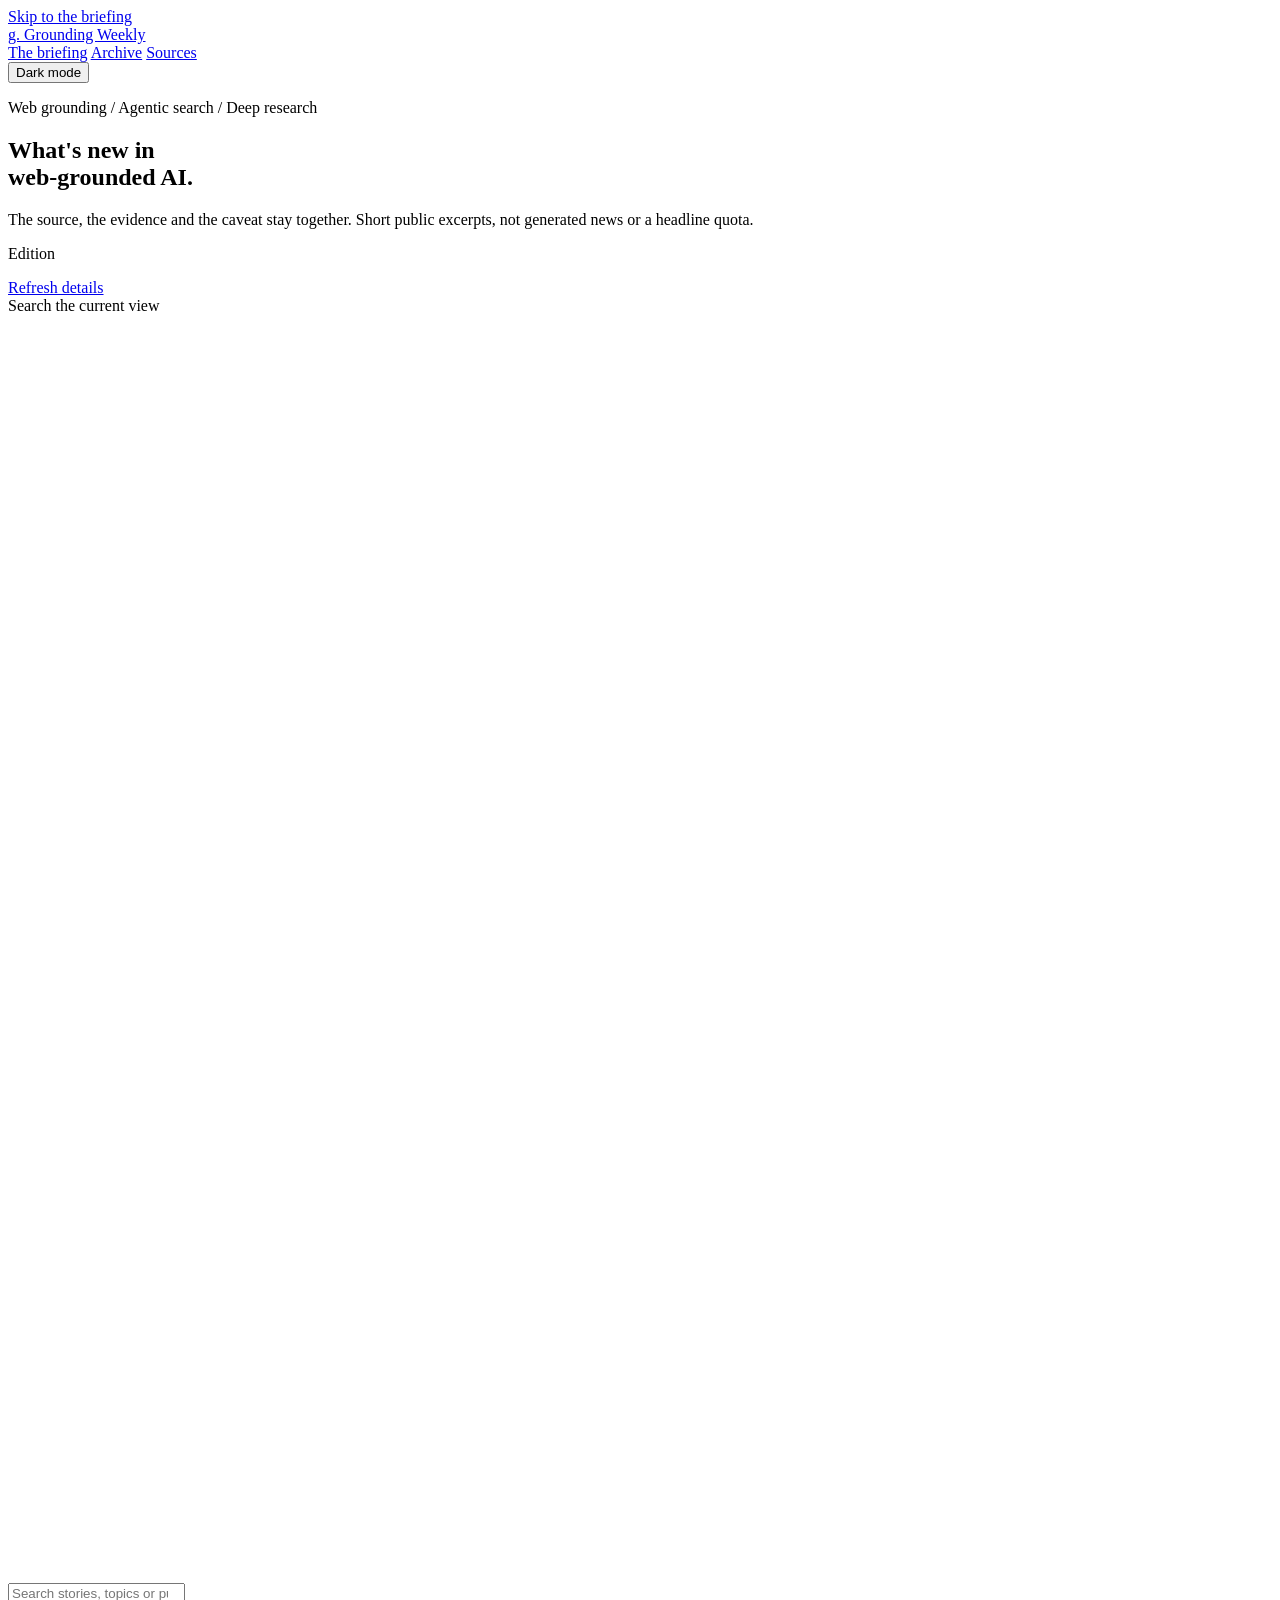
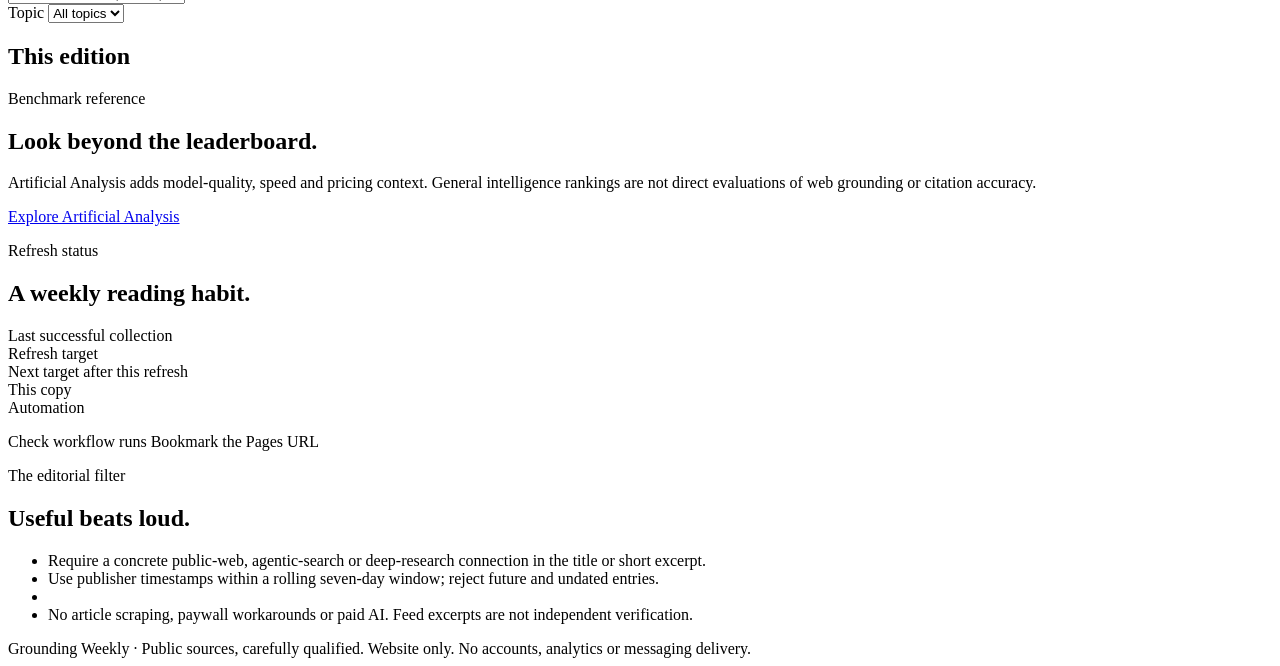
==== web/template.html @ cc0285ed "Build Grounding Weekly reader and scheduled public-source refresh Add bounded public feed collection" ====
<!doctype html>
<html lang="en">
<head>
  <meta charset="utf-8">
  <meta name="viewport" content="width=device-width, initial-scale=1">
  <meta http-equiv="Content-Security-Policy" content="@@CSP@@">
  <meta name="referrer" content="no-referrer">
  <meta name="description" content="An evidence-first weekly briefing on public-web grounding, agentic search and deep research. Public excerpts, source health and an honest archive.">
  <link rel="canonical" href="@@CANONICAL@@">
  <title>Grounding Weekly</title>
  <script>@@THEME@@</script>
  <style>@@STYLE@@</style>
</head>
<body>
  <a class="skip-link" href="#main-content">Skip to the briefing</a>
  <div class="shell">
    <header class="masthead">
      <a class="brand" href="#edition" aria-label="Grounding Weekly home">
        <span class="brand-mark" aria-hidden="true">g.</span>
        <span>Grounding <span class="brand-accent">Weekly</span></span>
      </a>
      <nav class="nav" aria-label="Main navigation">
        <a href="#edition" data-nav="edition" aria-current="page">The briefing</a>
        <a href="#archive" data-nav="archive">Archive</a>
        <a href="#sources" data-nav="sources">Sources</a>
      </nav>
      <button class="theme-button" id="theme-toggle" type="button" aria-pressed="false">Dark mode</button>
    </header>
    <section class="hero" aria-labelledby="page-title">
      <div>
        <p class="eyebrow">Web grounding / Agentic search / Deep research</p>
        <h1 id="page-title">What's new in<br>web-grounded AI.</h1>
        <p class="hero-copy">The source, the evidence and the caveat stay together. Short public excerpts, not generated news or a headline quota.</p>
      </div>
      <div class="edition-stamp">
        <p class="eyebrow" id="stamp-label">Edition</p>
        <strong id="stamp-date"></strong>
        <p class="small muted" id="stamp-note"></p>
      </div>
    </section>
    <div class="freshness-banner" id="freshness-banner" role="status">
      <span id="freshness-summary"></span>
      <a href="#update-status">Refresh details</a>
    </div>
    <div id="load-error" class="error" role="alert" hidden></div>
    <noscript><p class="error">Enable JavaScript to browse the briefing, filters and source library. This self-contained reader makes no background requests and needs no external scripts.</p></noscript>
    <main id="main-content" tabindex="-1">
      <div class="toolbar">
        <div class="search-wrap">
          <label for="search">Search the current view</label>
          <svg viewBox="0 0 24 24" fill="none" stroke-width="1.7" aria-hidden="true"><circle cx="10.5" cy="10.5" r="6.5"></circle><path d="m16 16 5 5"></path></svg>
          <input id="search" type="search" placeholder="Search stories, topics or publishers" autocomplete="off" spellcheck="false" aria-controls="view-content">
          <button id="clear-search" type="button" hidden aria-label="Clear search">Clear</button>
        </div>
        <label for="filter" class="eyebrow" id="filter-label">Topic</label>
        <select id="filter" aria-labelledby="filter-label" aria-controls="view-content"><option value="all">All topics</option></select>
      </div>
      <div class="layout">
        <div id="view-content">
          <section id="edition-view" aria-labelledby="edition-heading">
            <div class="section-top">
              <h2 id="edition-heading">This edition</h2>
              <span class="result-count mono" id="edition-count" role="status" aria-live="polite"></span>
            </div>
            <p class="section-description" id="edition-description"></p>
            <div id="story-list" class="stories"></div>
          </section>
          <section id="archive-view" aria-labelledby="archive-heading" hidden>
            <div class="section-top">
              <h2 id="archive-heading">The archive</h2>
              <span class="result-count mono" id="archive-count" role="status" aria-live="polite"></span>
            </div>
            <p class="section-description">Saved editions, including quiet weeks. Dates and source health belong to each snapshot; old stories are not announced again. Same-day refreshes update one edition.</p>
            <div id="archive-list" class="stories"></div>
          </section>
          <section id="sources-view" aria-labelledby="sources-heading" hidden>
            <div class="section-top">
              <h2 id="sources-heading">The source library</h2>
              <span class="result-count mono" id="sources-count" role="status" aria-live="polite"></span>
            </div>
            <p class="section-description" id="source-description"></p>
            <div class="source-intro" id="source-intro"></div>
            <div id="source-list" class="source-list"></div>
          </section>
        </div>
        <aside class="sidebar" aria-label="Reading notes and refresh status">
          <section class="side-panel">
            <p class="eyebrow">Benchmark reference</p>
            <h2>Look beyond the leaderboard.</h2>
            <p>Artificial Analysis adds model-quality, speed and pricing context. General intelligence rankings are not direct evaluations of web grounding or citation accuracy.</p>
            <a href="https://artificialanalysis.ai/" target="_blank" rel="noopener noreferrer">Explore Artificial Analysis</a>
          </section>
          <section class="side-panel" id="update-status" aria-labelledby="update-heading">
            <p class="eyebrow">Refresh status</p>
            <h2 id="update-heading">A weekly reading habit.</h2>
            <p id="coverage-summary"></p>
            <dl>
              <div class="status-row"><dt>Last successful collection</dt><dd id="refresh-date"></dd></div>
              <div class="status-row"><dt>Refresh target</dt><dd id="cadence"></dd></div>
              <div class="status-row"><dt>Next target after this refresh</dt><dd id="next-refresh"></dd></div>
              <div class="status-row"><dt>This copy</dt><dd id="hosting-status"></dd></div>
              <div class="status-row"><dt>Automation</dt><dd id="automation-status"></dd></div>
            </dl>
            <p class="small" id="freshness-note"></p>
            <a id="workflow-link" target="_blank" rel="noopener noreferrer">Check workflow runs</a>
            <a id="site-link" target="_blank" rel="noopener noreferrer">Bookmark the Pages URL</a>
          </section>
          <section class="side-panel">
            <p class="eyebrow">The editorial filter</p>
            <h2>Useful beats loud.</h2>
            <ul>
              <li>Require a concrete public-web, agentic-search or deep-research connection in the title or short excerpt.</li>
              <li>Use publisher timestamps within a rolling seven-day window; reject future and undated entries.</li>
              <li id="selection-limits"></li>
              <li>No article scraping, paywall workarounds or paid AI. Feed excerpts are not independent verification.</li>
            </ul>
          </section>
        </aside>
      </div>
    </main>
    <footer class="footer">
      <span>Grounding Weekly &middot; Public sources, carefully qualified.</span>
      <span>Website only. No accounts, analytics or messaging delivery.</span>
    </footer>
  </div>
  <template id="story-template">
    <article class="story">
      <div class="story-content">
        <div class="story-tags"><span class="tag accent" data-field="kind"></span><span class="tag" data-field="topic"></span><span class="small muted" data-field="date"></span></div>
        <h3 data-field="title"></h3>
        <p class="eyebrow excerpt-label" data-field="excerptLabel"></p>
        <p class="story-summary" data-field="excerpt"></p>
        <div class="why"><strong>WHY INCLUDED</strong><p data-field="why"></p></div>
      </div>
      <div class="evidence-strip">
        <div><small>Publisher source</small><a data-field="source-link" target="_blank" rel="noopener noreferrer"></a></div>
        <div><small>Evidence label</small><span class="status-text" data-field="evidence"></span></div>
      </div>
      <details class="story-notes"><summary>Evidence and caveats</summary><p data-field="caveat"></p></details>
    </article>
  </template>
  <script id="briefing-data" type="application/json">@@DATA@@</script>
  <script>@@APP@@</script>
</body>
</html>
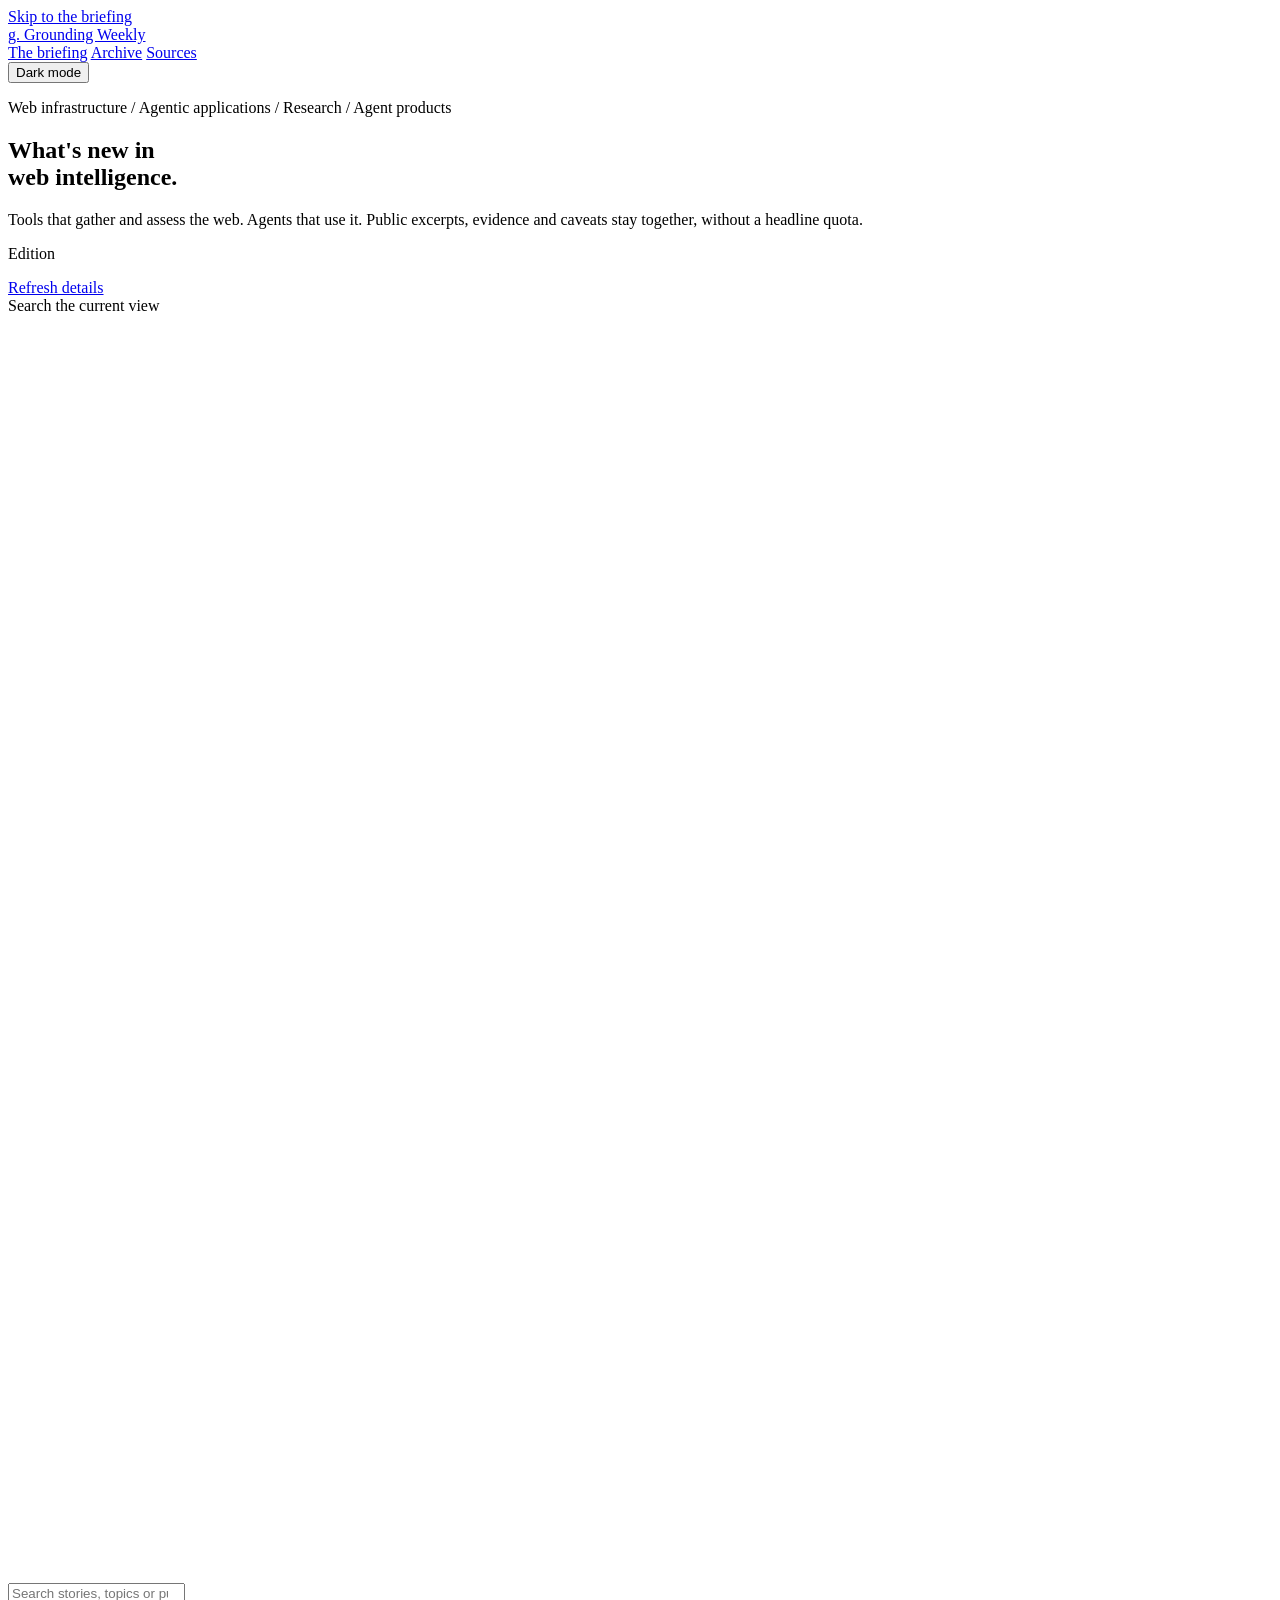
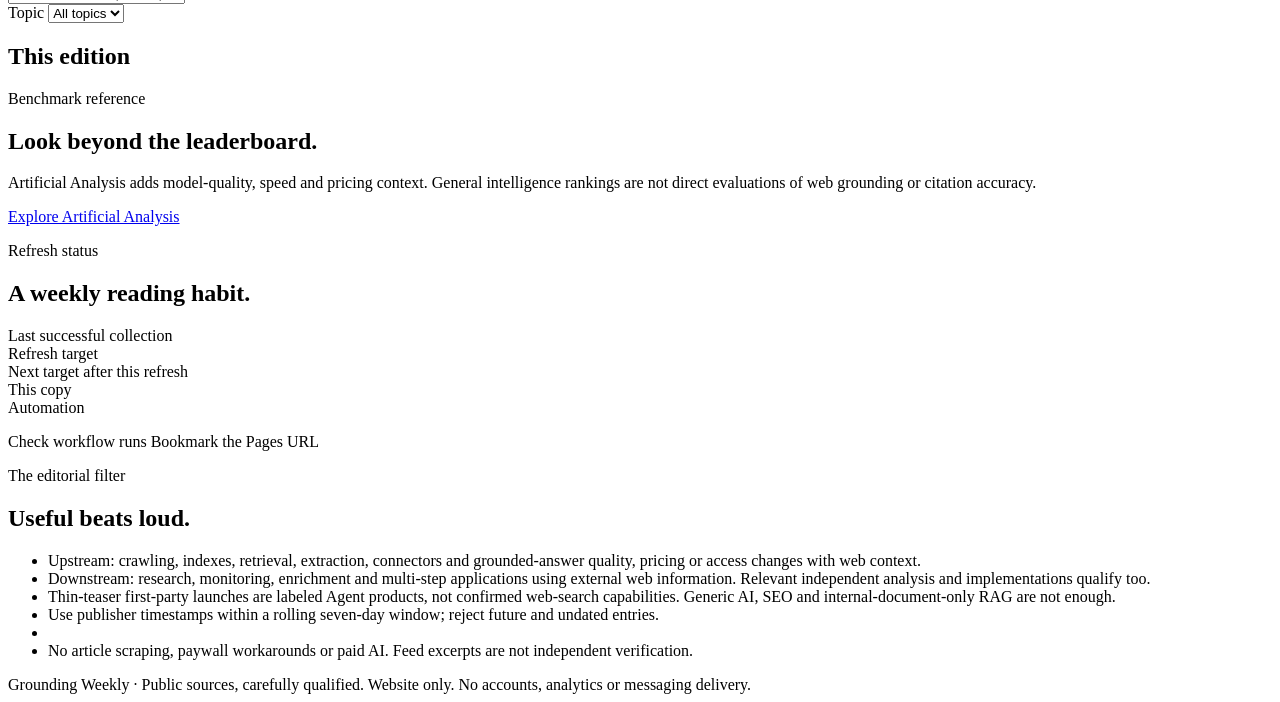
==== commit 67a50ff1: "Expand web-intelligence coverage with contextual relevance rules Include upstream web infrastructure" ====
--- a/web/template.html
+++ b/web/template.html
@@ -5,7 +5,7 @@
   <meta name="viewport" content="width=device-width, initial-scale=1">
   <meta http-equiv="Content-Security-Policy" content="@@CSP@@">
   <meta name="referrer" content="no-referrer">
-  <meta name="description" content="An evidence-first weekly briefing on public-web grounding, agentic search and deep research. Public excerpts, source health and an honest archive.">
+  <meta name="description" content="A weekly briefing on web intelligence: upstream search and data tools, downstream agentic applications, research and qualified agent-product launches. Public excerpts and honest source coverage.">
   <link rel="canonical" href="@@CANONICAL@@">
   <title>Grounding Weekly</title>
   <script>@@THEME@@</script>
@@ -28,9 +28,9 @@
     </header>
     <section class="hero" aria-labelledby="page-title">
       <div>
-        <p class="eyebrow">Web grounding / Agentic search / Deep research</p>
-        <h1 id="page-title">What's new in<br>web-grounded AI.</h1>
-        <p class="hero-copy">The source, the evidence and the caveat stay together. Short public excerpts, not generated news or a headline quota.</p>
+        <p class="eyebrow">Web infrastructure / Agentic applications / Research / Agent products</p>
+        <h1 id="page-title">What's new in<br>web intelligence.</h1>
+        <p class="hero-copy">Tools that gather and assess the web. Agents that use it. Public excerpts, evidence and caveats stay together, without a headline quota.</p>
       </div>
       <div class="edition-stamp">
         <p class="eyebrow" id="stamp-label">Edition</p>
@@ -109,7 +109,9 @@
             <p class="eyebrow">The editorial filter</p>
             <h2>Useful beats loud.</h2>
             <ul>
-              <li>Require a concrete public-web, agentic-search or deep-research connection in the title or short excerpt.</li>
+              <li>Upstream: crawling, indexes, retrieval, extraction, connectors and grounded-answer quality, pricing or access changes with web context.</li>
+              <li>Downstream: research, monitoring, enrichment and multi-step applications using external web information. Relevant independent analysis and implementations qualify too.</li>
+              <li>Thin-teaser first-party launches are labeled Agent products, not confirmed web-search capabilities. Generic AI, SEO and internal-document-only RAG are not enough.</li>
               <li>Use publisher timestamps within a rolling seven-day window; reject future and undated entries.</li>
               <li id="selection-limits"></li>
               <li>No article scraping, paywall workarounds or paid AI. Feed excerpts are not independent verification.</li>
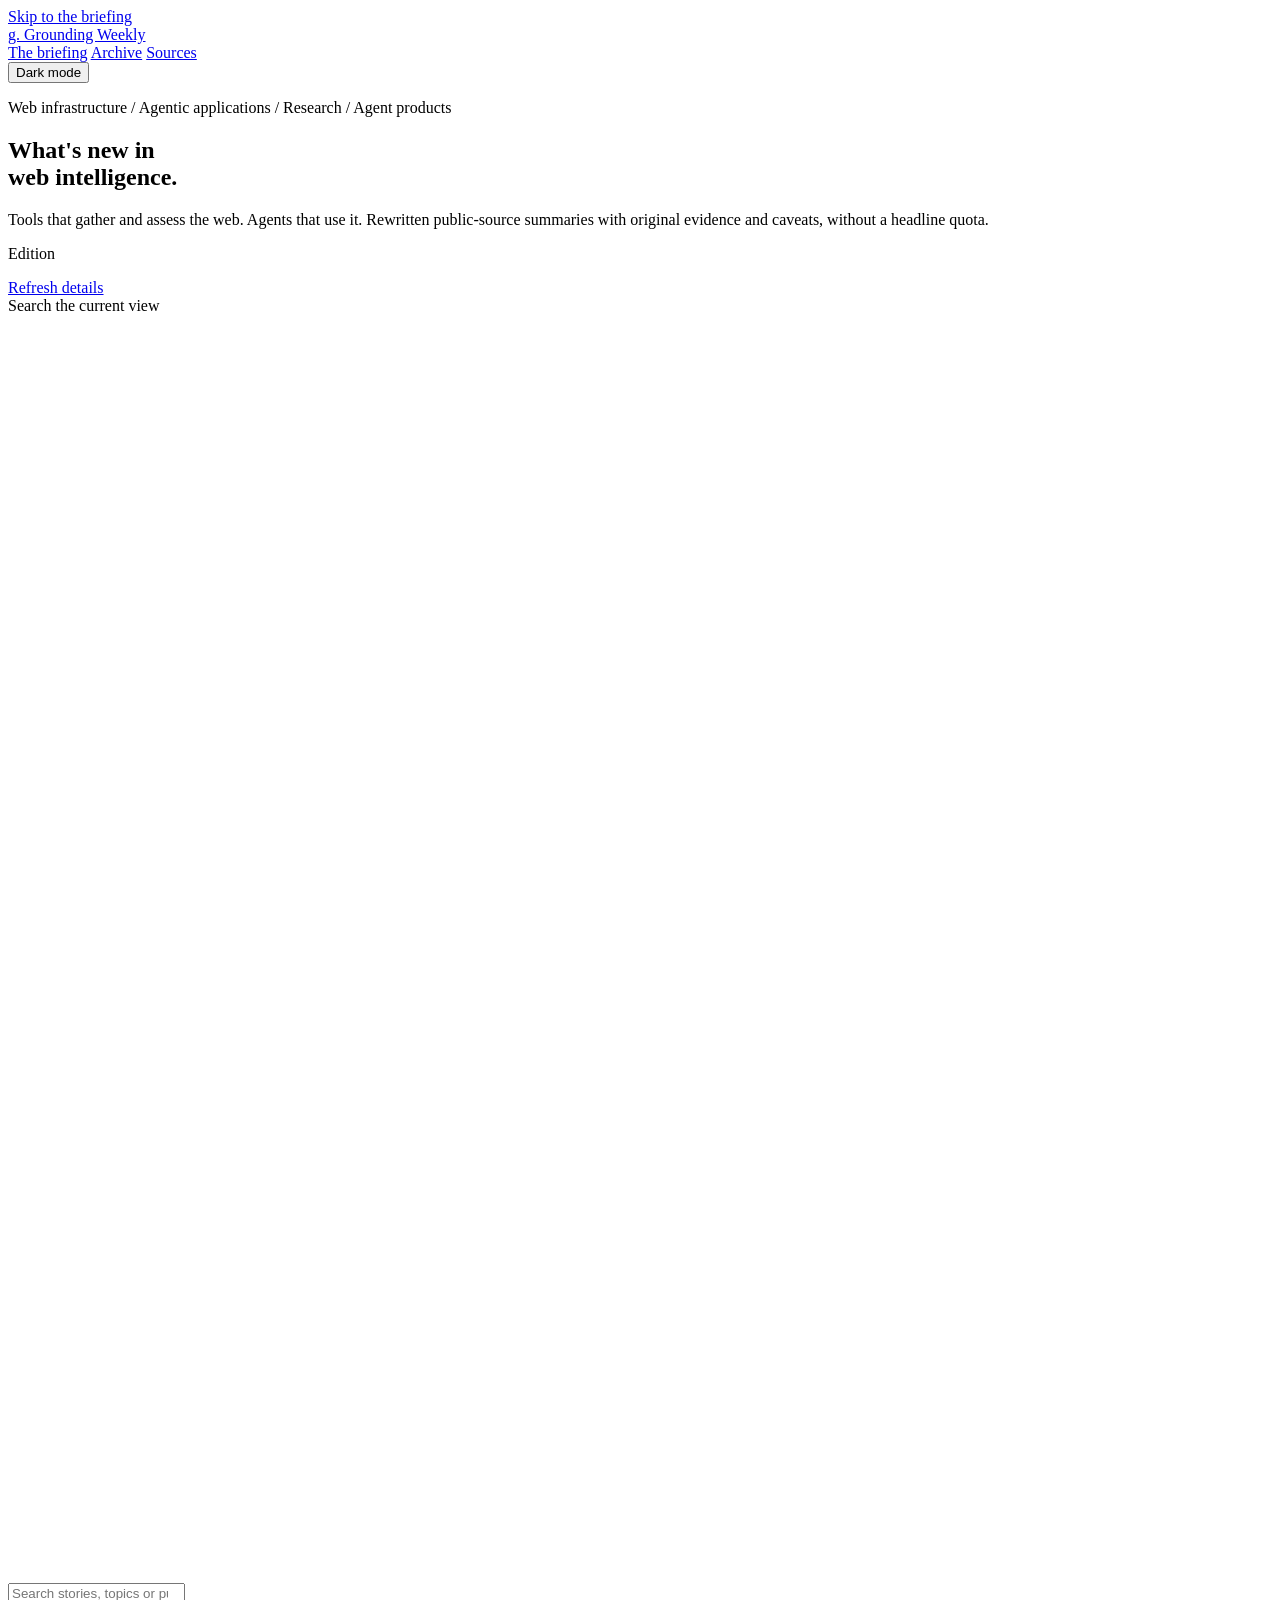
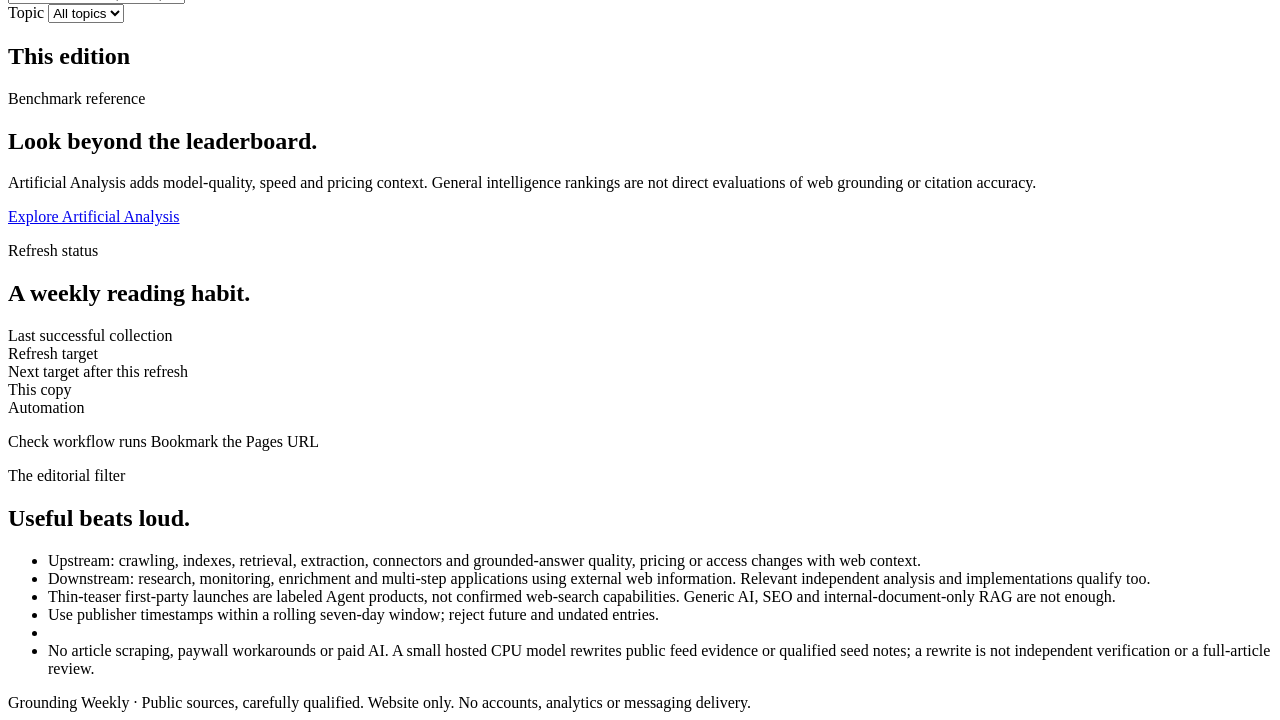
==== commit a8830314: "Add bounded CPU rewriting with truthful source provenance Keep collection dates and short evidence s" ====
--- a/web/template.html
+++ b/web/template.html
@@ -5,7 +5,7 @@
   <meta name="viewport" content="width=device-width, initial-scale=1">
   <meta http-equiv="Content-Security-Policy" content="@@CSP@@">
   <meta name="referrer" content="no-referrer">
-  <meta name="description" content="A weekly briefing on web intelligence: upstream search and data tools, downstream agentic applications, research and qualified agent-product launches. Public excerpts and honest source coverage.">
+  <meta name="description" content="A weekly briefing on web intelligence: upstream tools, downstream agents and research. AI-rewritten public-source summaries with original excerpts, evidence and honest coverage.">
   <link rel="canonical" href="@@CANONICAL@@">
   <title>Grounding Weekly</title>
   <script>@@THEME@@</script>
@@ -30,7 +30,7 @@
       <div>
         <p class="eyebrow">Web infrastructure / Agentic applications / Research / Agent products</p>
         <h1 id="page-title">What's new in<br>web intelligence.</h1>
-        <p class="hero-copy">Tools that gather and assess the web. Agents that use it. Public excerpts, evidence and caveats stay together, without a headline quota.</p>
+        <p class="hero-copy">Tools that gather and assess the web. Agents that use it. Rewritten public-source summaries with original evidence and caveats, without a headline quota.</p>
       </div>
       <div class="edition-stamp">
         <p class="eyebrow" id="stamp-label">Edition</p>
@@ -114,7 +114,7 @@
               <li>Thin-teaser first-party launches are labeled Agent products, not confirmed web-search capabilities. Generic AI, SEO and internal-document-only RAG are not enough.</li>
               <li>Use publisher timestamps within a rolling seven-day window; reject future and undated entries.</li>
               <li id="selection-limits"></li>
-              <li>No article scraping, paywall workarounds or paid AI. Feed excerpts are not independent verification.</li>
+              <li>No article scraping, paywall workarounds or paid AI. A small hosted CPU model rewrites public feed evidence or qualified seed notes; a rewrite is not independent verification or a full-article review.</li>
             </ul>
           </section>
         </aside>
@@ -130,15 +130,24 @@
       <div class="story-content">
         <div class="story-tags"><span class="tag accent" data-field="kind"></span><span class="tag" data-field="topic"></span><span class="small muted" data-field="date"></span></div>
         <h3 data-field="title"></h3>
-        <p class="eyebrow excerpt-label" data-field="excerptLabel"></p>
-        <p class="story-summary" data-field="excerpt"></p>
+        <div class="summary-block">
+          <h4>Summary</h4>
+          <p class="excerpt-label" data-field="summaryLabel"></p>
+          <p class="story-summary" data-field="summary"></p>
+        </div>
         <div class="why"><strong>WHY INCLUDED</strong><p data-field="why"></p></div>
       </div>
       <div class="evidence-strip">
         <div><small>Publisher source</small><a data-field="source-link" target="_blank" rel="noopener noreferrer"></a></div>
         <div><small>Evidence label</small><span class="status-text" data-field="evidence"></span></div>
       </div>
-      <details class="story-notes"><summary>Evidence and caveats</summary><p data-field="caveat"></p></details>
+      <details class="story-notes">
+        <summary>Source excerpt, evidence and caveats</summary>
+        <p class="excerpt-label" data-field="excerptLabel"></p>
+        <p class="source-excerpt" data-field="excerpt"></p>
+        <p data-field="caveat"></p>
+        <p data-field="summaryMetadata"></p>
+      </details>
     </article>
   </template>
   <script id="briefing-data" type="application/json">@@DATA@@</script>
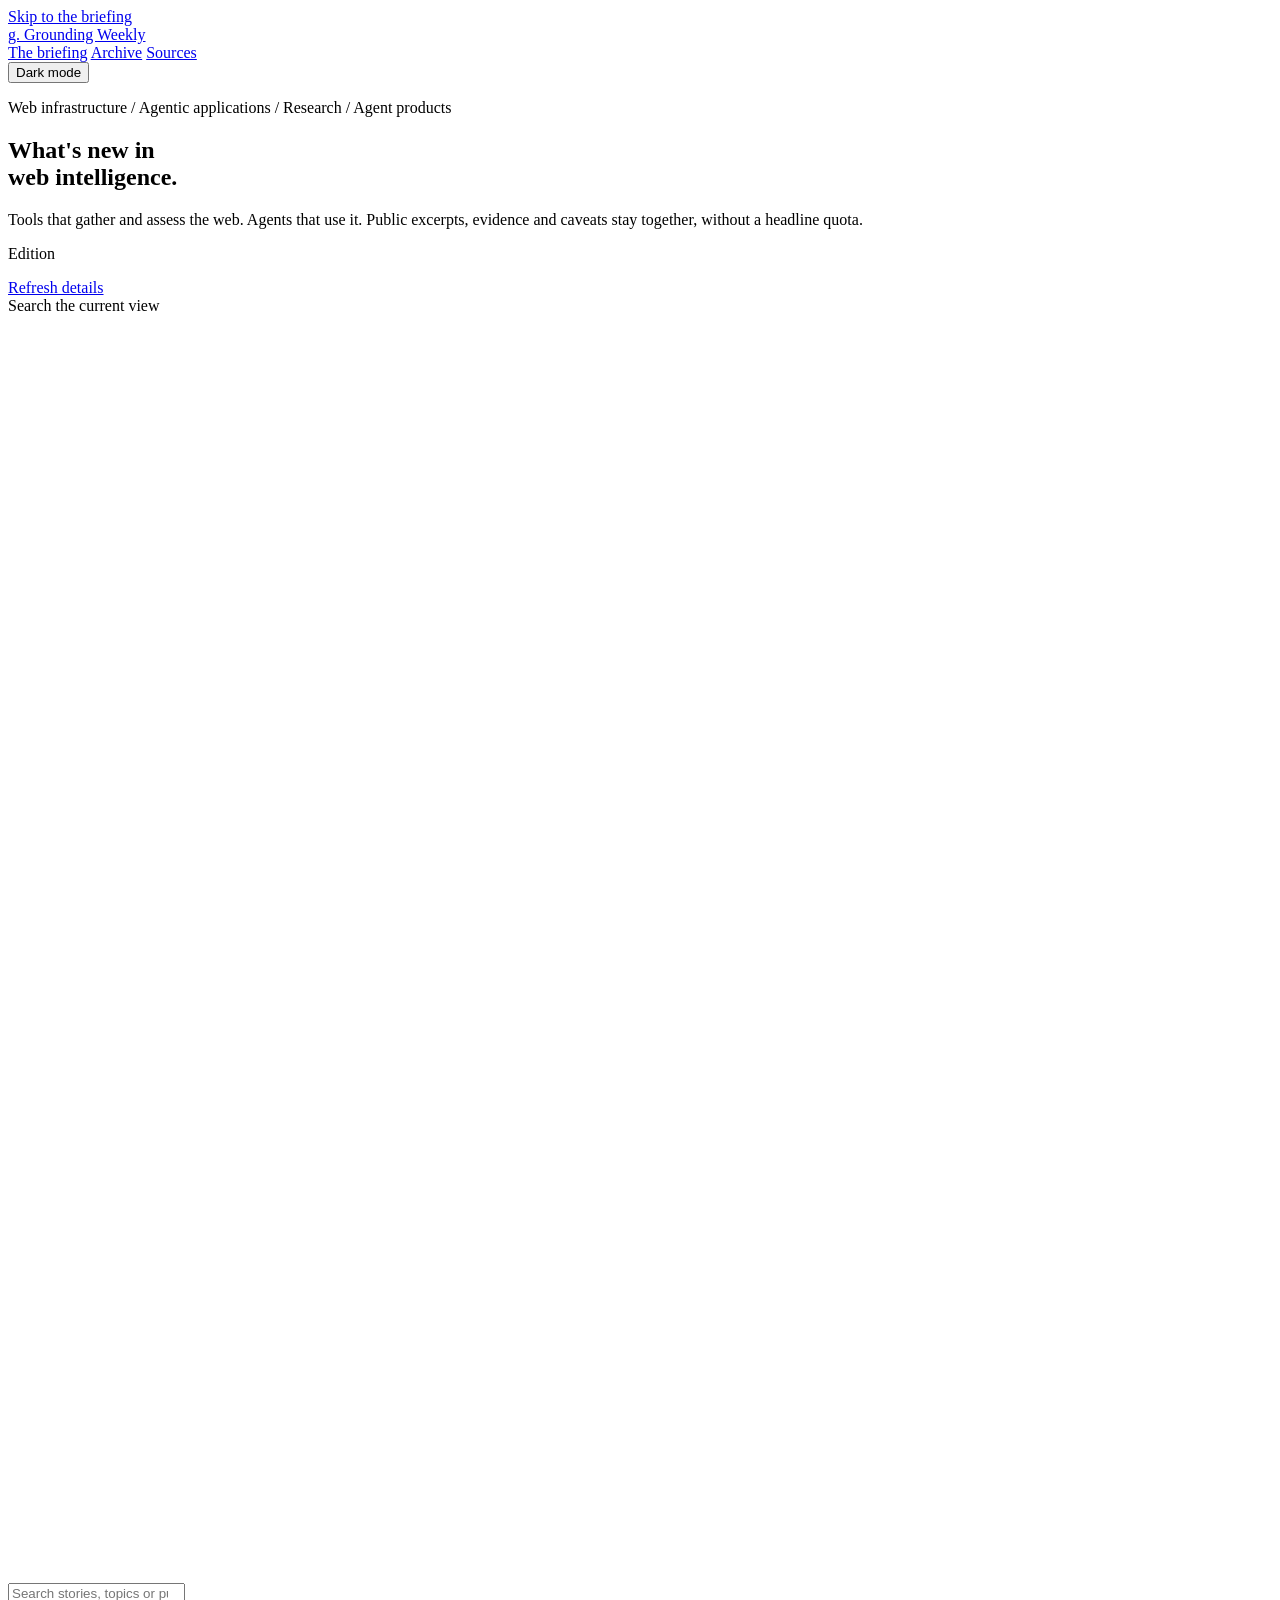
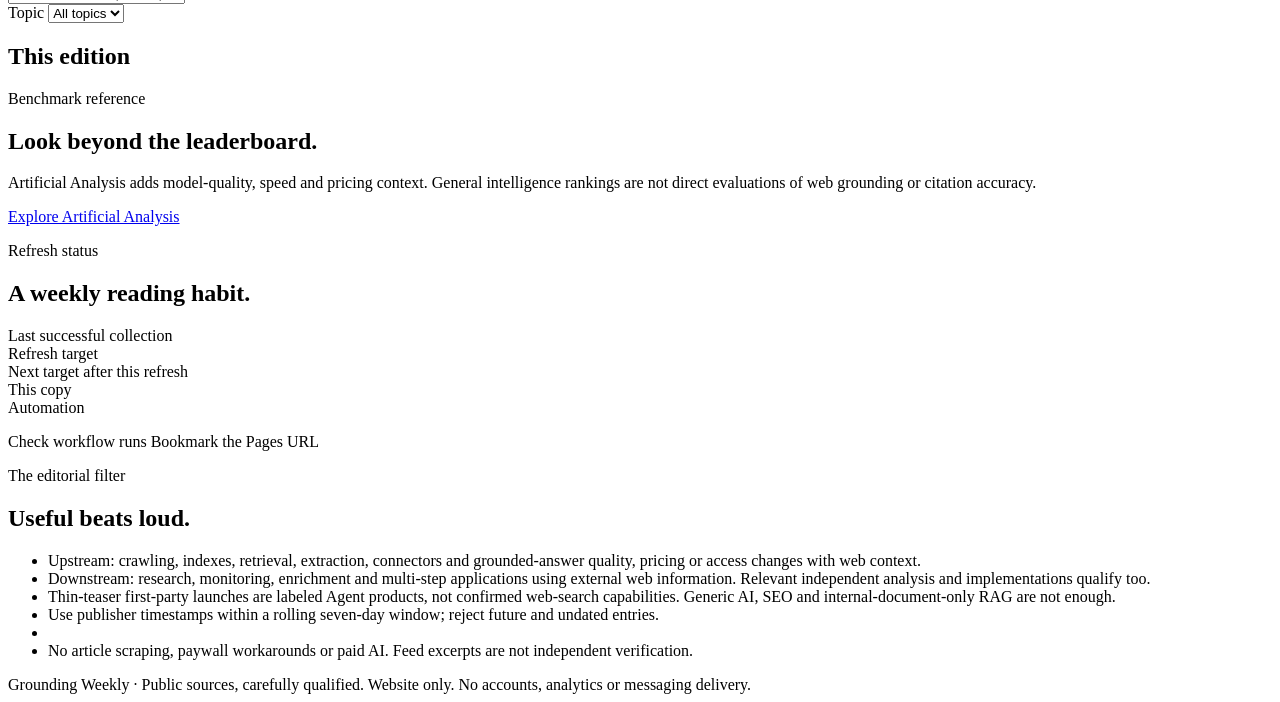
==== commit c2281372: "Restore the known-working Friday refresh pipeline Revert 72ccd43dc049a58a29bbd2664dd4a7333e46ed44, t" ====
--- a/web/template.html
+++ b/web/template.html
@@ -5,7 +5,7 @@
   <meta name="viewport" content="width=device-width, initial-scale=1">
   <meta http-equiv="Content-Security-Policy" content="@@CSP@@">
   <meta name="referrer" content="no-referrer">
-  <meta name="description" content="A weekly briefing on web intelligence: upstream tools, downstream agents and research. AI-rewritten public-source summaries with original excerpts, evidence and honest coverage.">
+  <meta name="description" content="A weekly briefing on web intelligence: upstream search and data tools, downstream agentic applications, research and qualified agent-product launches. Public excerpts and honest source coverage.">
   <link rel="canonical" href="@@CANONICAL@@">
   <title>Grounding Weekly</title>
   <script>@@THEME@@</script>
@@ -30,7 +30,7 @@
       <div>
         <p class="eyebrow">Web infrastructure / Agentic applications / Research / Agent products</p>
         <h1 id="page-title">What's new in<br>web intelligence.</h1>
-        <p class="hero-copy">Tools that gather and assess the web. Agents that use it. Rewritten public-source summaries with original evidence and caveats, without a headline quota.</p>
+        <p class="hero-copy">Tools that gather and assess the web. Agents that use it. Public excerpts, evidence and caveats stay together, without a headline quota.</p>
       </div>
       <div class="edition-stamp">
         <p class="eyebrow" id="stamp-label">Edition</p>
@@ -114,7 +114,7 @@
               <li>Thin-teaser first-party launches are labeled Agent products, not confirmed web-search capabilities. Generic AI, SEO and internal-document-only RAG are not enough.</li>
               <li>Use publisher timestamps within a rolling seven-day window; reject future and undated entries.</li>
               <li id="selection-limits"></li>
-              <li>No article scraping, paywall workarounds or paid AI. A small hosted CPU model rewrites public feed evidence or qualified seed notes; a rewrite is not independent verification or a full-article review.</li>
+              <li>No article scraping, paywall workarounds or paid AI. Feed excerpts are not independent verification.</li>
             </ul>
           </section>
         </aside>
@@ -132,8 +132,8 @@
         <h3 data-field="title"></h3>
         <div class="summary-block">
           <h4>Summary</h4>
-          <p class="excerpt-label" data-field="summaryLabel"></p>
-          <p class="story-summary" data-field="summary"></p>
+          <p class="excerpt-label" data-field="excerptLabel"></p>
+          <p class="story-summary" data-field="excerpt"></p>
         </div>
         <div class="why"><strong>WHY INCLUDED</strong><p data-field="why"></p></div>
       </div>
@@ -141,13 +141,7 @@
         <div><small>Publisher source</small><a data-field="source-link" target="_blank" rel="noopener noreferrer"></a></div>
         <div><small>Evidence label</small><span class="status-text" data-field="evidence"></span></div>
       </div>
-      <details class="story-notes">
-        <summary>Source excerpt, evidence and caveats</summary>
-        <p class="excerpt-label" data-field="excerptLabel"></p>
-        <p class="source-excerpt" data-field="excerpt"></p>
-        <p data-field="caveat"></p>
-        <p data-field="summaryMetadata"></p>
-      </details>
+      <details class="story-notes"><summary>Evidence and caveats</summary><p data-field="caveat"></p></details>
     </article>
   </template>
   <script id="briefing-data" type="application/json">@@DATA@@</script>
